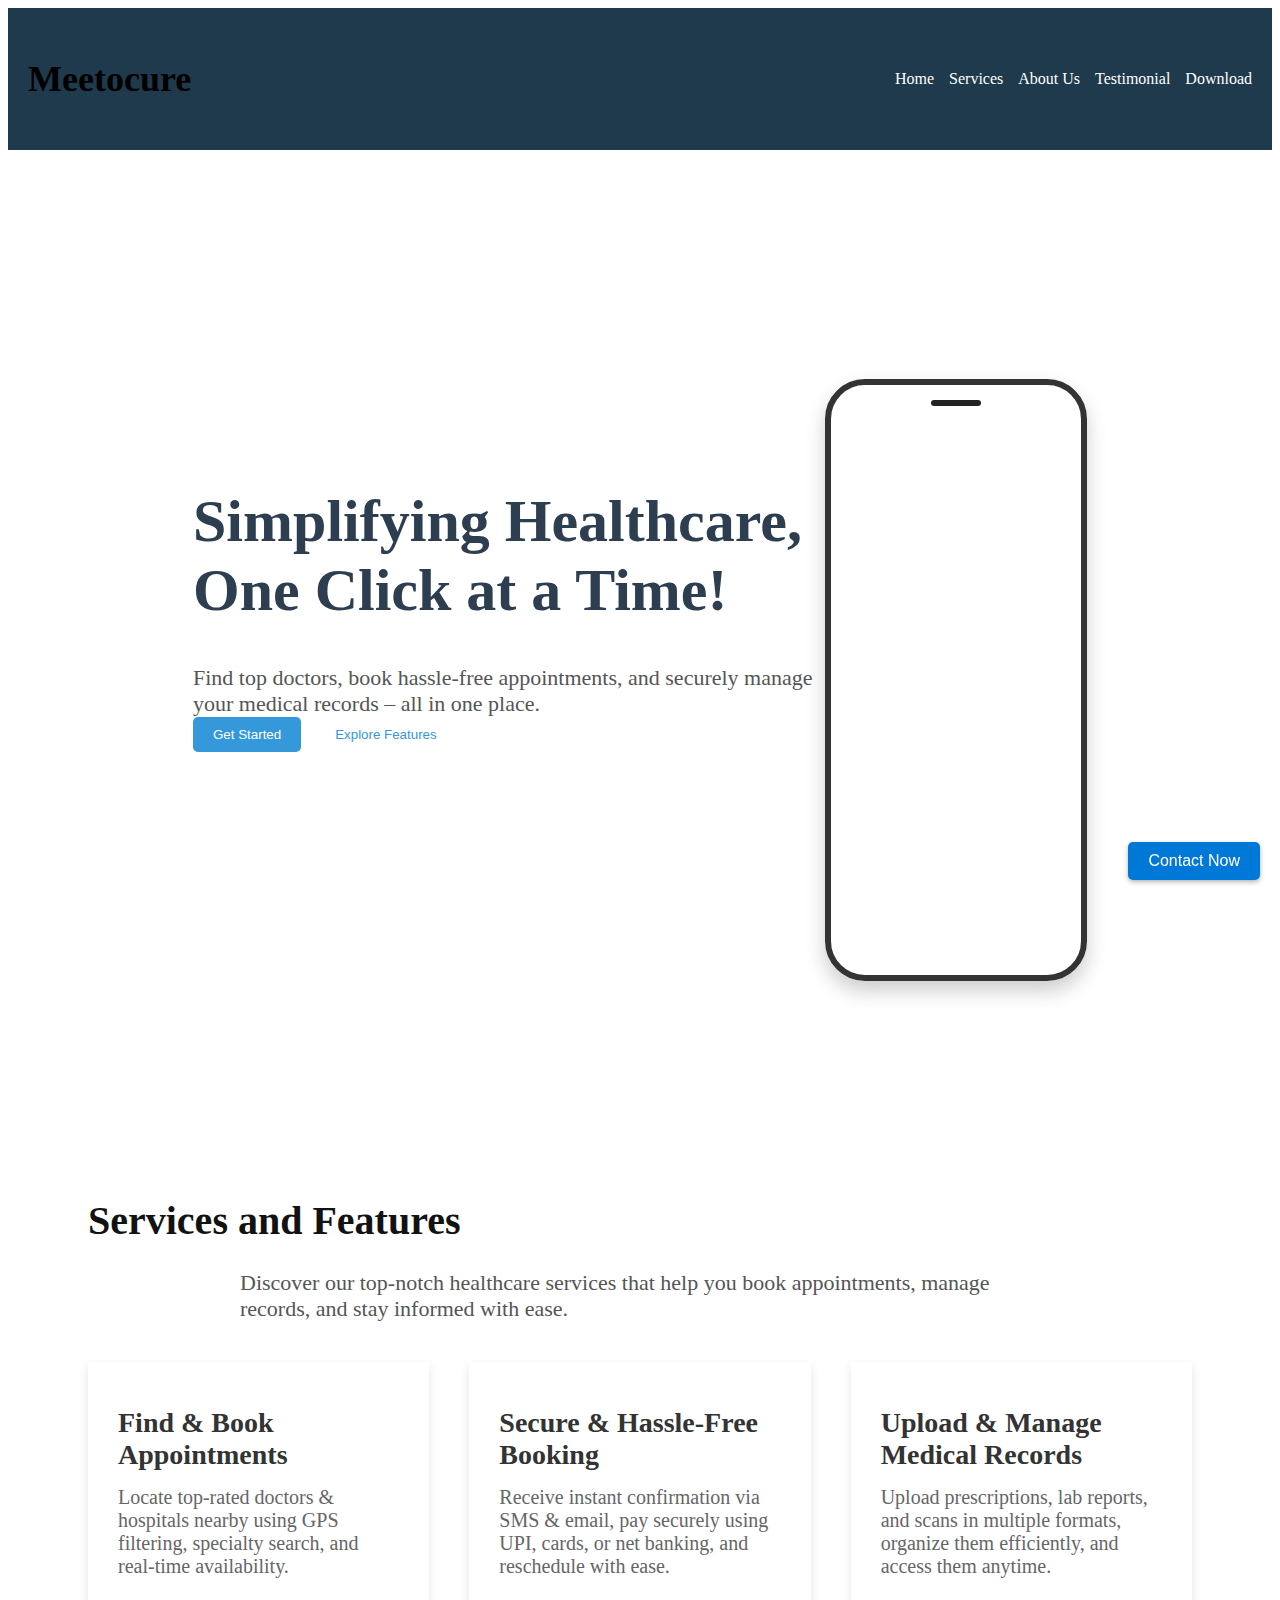
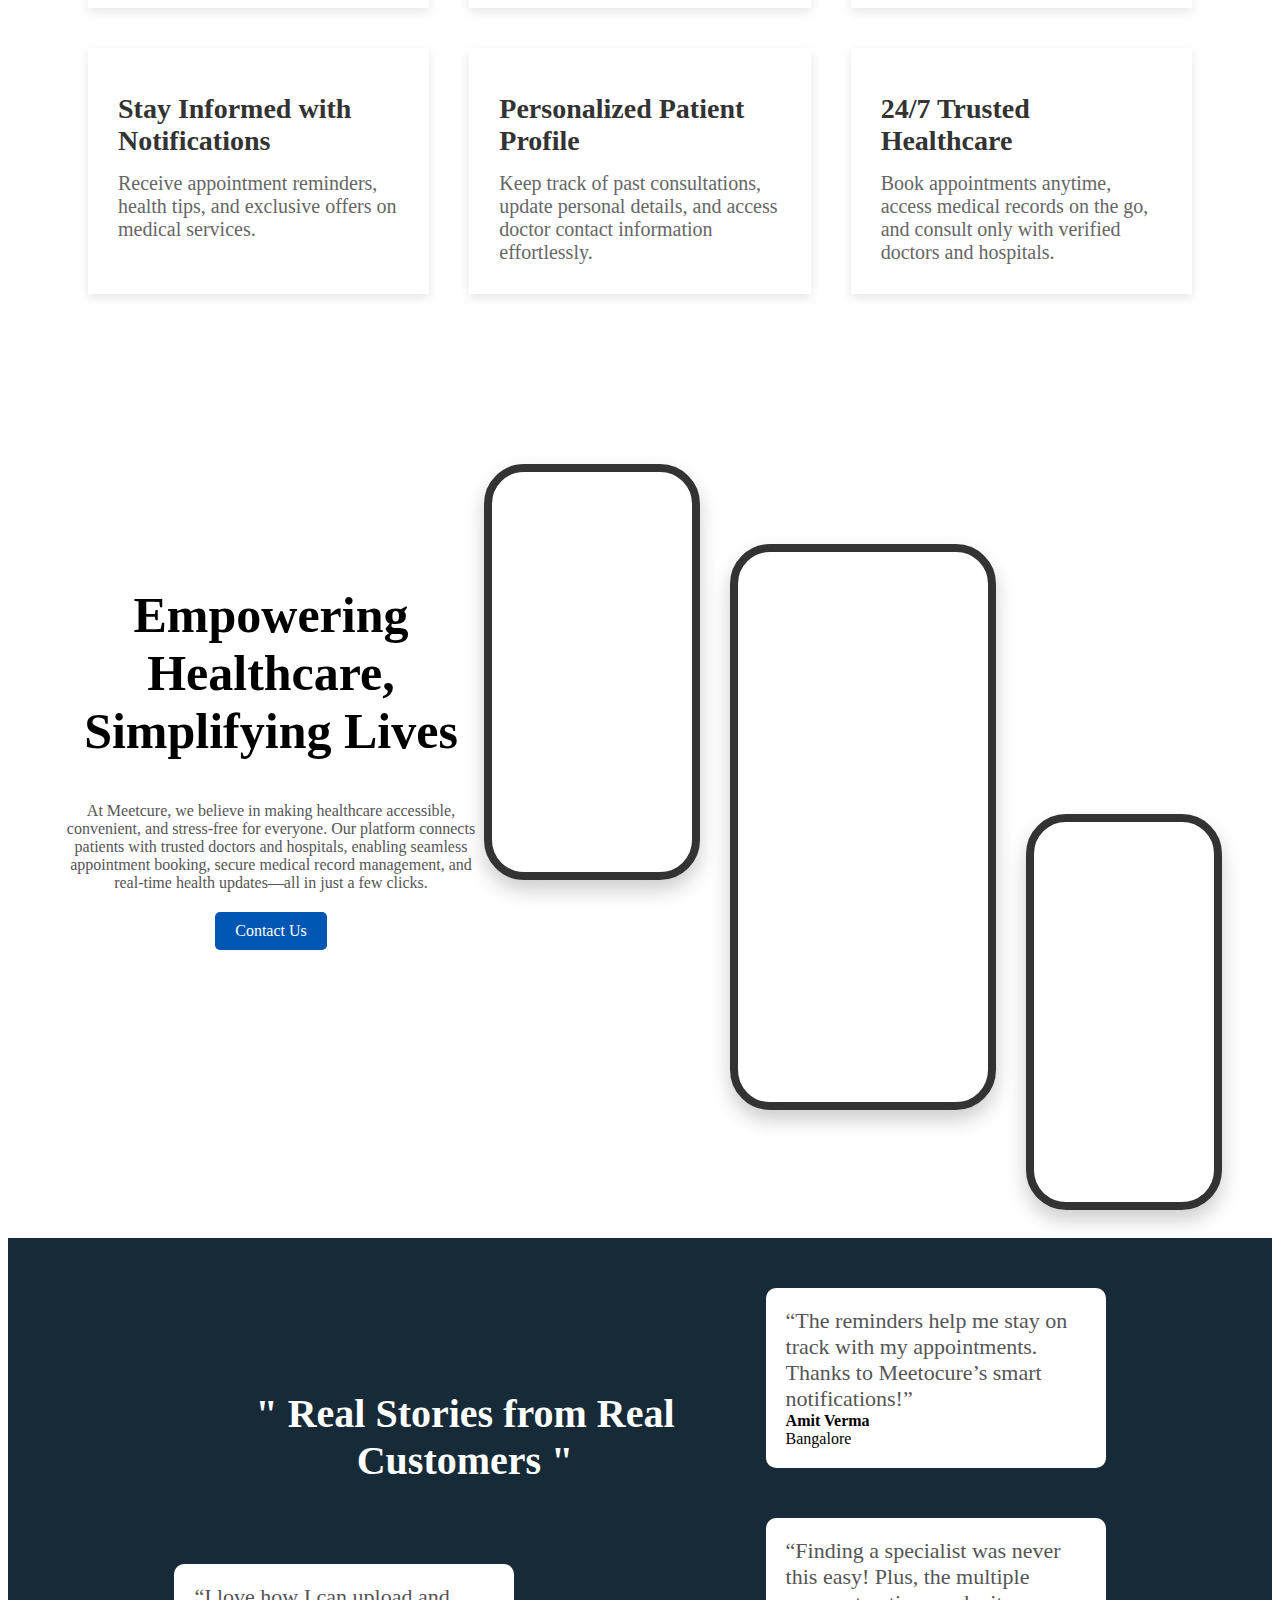
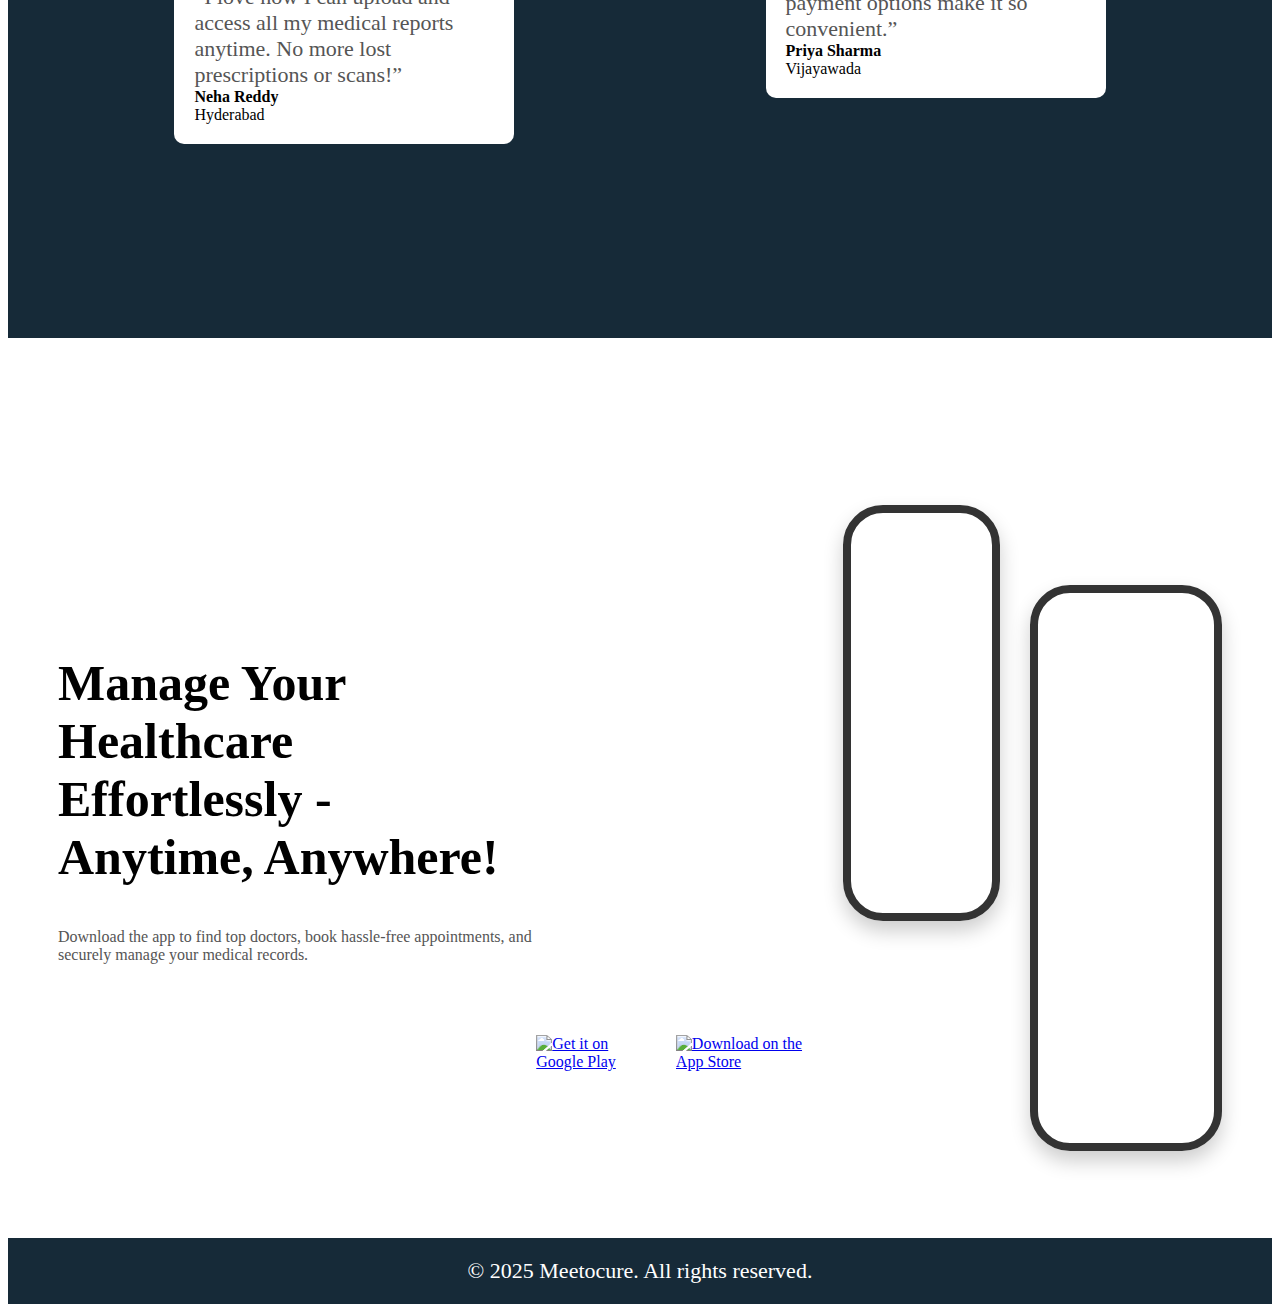
==== dot-info.html @ 3c2268e2 "Add files via upload" ====
<!DOCTYPE html>
<html lang="en">
<head>
    <meta charset="UTF-8">
    <meta name="viewport" content="width=device-width, initial-scale=1.0">
    <title>Meetocure - Simplifying Healthcare</title>
    <link rel="icon" href="https://i.ibb.co/0yF6sm8X/Screenshot-2025-02-28-180130.png" type="image/png">
    <link rel="stylesheet" href="dot.css">
    <script src="https://kit.fontawesome.com/a076d05399.js"></script>
    <script src="dot.js" defer></script>
    <script src="dot-info.js" defer></script>
   
</head>
<body>
 
<header role="banner">

        <div class="logo"> <h2>Meetocure</h2></div>
        <nav>
            <ul>
                <li><a href="#home">Home</a></li>
                <li><a href="#services">Services</a></li>
                <li><a href="#about us">About Us</a></li>
                <li><a href="#testimonials">Testimonial</a></li>
                <li><a href="#download">Download</a></li>
            </ul>
        </nav>
    </header>
    
    <main>
<section id="home" class="hero" role="region" aria-label="Home Section">

            <div class="left-content">
                <h1>Simplifying Healthcare,<br> One Click at a Time!</h1>
                <p>Find top doctors, book hassle-free appointments, and securely manage your medical records – all in one place.</p>
                <div class="buttons">
                    <button class="get-started">Get Started</button>
                    <button class="explore"><i class="fas fa-play-circle"></i> Explore Features</button>
                </div>
            </div>
            <div class="mobile-mockup"></div>
        </section>
 
        
<section id="services" class="features-section" role="region" aria-label="Services Section">

            <div class="container1">
                <h1>Services and Features</h1>
                <p>Discover our top-notch healthcare services that help you book appointments, manage records, and stay informed with ease.</p>
                
                <div class="grid">
                    <div class="feature">
                        <div class="icon"><i class="fas fa-calendar-check"></i></div>
                        <h3>Find & Book Appointments</h3>
                        <p>Locate top-rated doctors & hospitals nearby using GPS filtering, specialty search, and real-time availability.</p>
                    </div>
                    <div class="feature">
                        <div class="icon"><i class="fas fa-credit-card"></i></div>
                        <h3>Secure & Hassle-Free Booking</h3>
                        <p>Receive instant confirmation via SMS & email, pay securely using UPI, cards, or net banking, and reschedule with ease.</p>
                    </div>
                    <div class="feature">
                        <div class="icon"><i class="fas fa-file-medical"></i></div>
                        <h3>Upload & Manage Medical Records</h3>
                        <p>Upload prescriptions, lab reports, and scans in multiple formats, organize them efficiently, and access them anytime.</p>
                    </div>
                    <div class="feature">
                        <div class="icon"><i class="fas fa-bell"></i></div>
                        <h3>Stay Informed with Notifications</h3>
                        <p>Receive appointment reminders, health tips, and exclusive offers on medical services.</p>
                    </div>
                    <div class="feature">
                        <div class="icon"><i class="fas fa-user-circle"></i></div>
                        <h3>Personalized Patient Profile</h3>
                        <p>Keep track of past consultations, update personal details, and access doctor contact information effortlessly.</p>
                    </div>
                    <div class="feature">
                        <div class="icon"><i class="fas fa-hospital"></i></div>
                        <h3>24/7 Trusted Healthcare</h3>
                        <p>Book appointments anytime, access medical records on the go, and consult only with verified doctors and hospitals.</p>
                    </div>
                </div>
        
            </div>
        </section>
    </main>
    <div class="container" id="about us">
        <div class="text-section">
            <h2>Empowering Healthcare, Simplifying Lives</h2>
            <p>At Meetcure, we believe in making healthcare accessible, convenient, and stress-free for everyone. Our platform connects patients with trusted doctors and hospitals, enabling seamless appointment booking, secure medical record management, and real-time health updates—all in just a few clicks.</p>
            <a href="#" class="btn">Contact Us</a>
        </div>
        <div class="iphone-container">
            <div class="iphone-mockup iphone-1"></div>
            <div class="iphone-mockup iphone-2"></div>
            <div class="iphone-mockup iphone-3"></div>
        </div>
    </div>
    <br>
    
<br><br><br><br><br>
        <nav>
            <ul>
                <li><a href="#">Home</a></li>
                <li><a href="#">Services</a></li>
                <li><a href="#">About Us</a></li>
                <li><a href="#testimonials">Testimonial</a></li>
                <li><a href="#healthcare">Download Now</a></li>
                <li><a href="#">License</a></li>
            </ul>
        </nav>
        </div>

    
<section id="testimonials" class="testimonials" role="region" aria-label="Testimonials Section">

        <div class="testimonial-container">
            <div class="column">
                <br>
                <h2 id="we"><strong>" Real Stories from Real Customers "</strong></h2>
                <div class="testimonial">
                    <p>&ldquo;I love how I can upload and access all my medical reports anytime. No more lost prescriptions or scans!&rdquo;</p>
                    <strong>Neha Reddy</strong><br>
                    <span>Hyderabad</span>
                </div>
            </div>
            <div class="column">
                <div class="testimonial">
                    <p>&ldquo;The reminders help me stay on track with my appointments. Thanks to Meetocure’s smart notifications!&rdquo;</p>
                    <strong>Amit Verma</strong><br>
                    <span>Bangalore</span>
                </div>
                <div class="testimonial">
                    <p>&ldquo;Finding a specialist was never this easy! Plus, the multiple payment options make it so convenient.&rdquo;</p>
                    <strong>Priya Sharma</strong><br>
                    <span>Vijayawada</span>
                </div>
            </div>
        </div>
    </section>
    
<section id="download" class="healthcare-container" role="region" aria-label="Download Section">

        <div class="text-section">
            <h2>Manage Your Healthcare Effortlessly - Anytime, Anywhere!</h2>
            <p>Download the app to find top doctors, book hassle-free appointments, and securely manage your medical records.</p>
        </div>
      
        <div class="iphone-container">
            <a href="https://play.google.com/store" target="_blank">
                <img src="https://upload.wikimedia.org/wikipedia/commons/7/78/Google_Play_Store_badge_EN.svg" alt="Get it on Google Play">
            </a>
            <a href="https://www.apple.com/app-store/" target="_blank">
                <img src="https://developer.apple.com/assets/elements/badges/download-on-the-app-store.svg" alt="Download on the App Store">
            </a>
            <div class="iphone-mockup iphone-1"></div>
            <div class="iphone-mockup iphone-2"></div>

            <!-- Floating Button -->
<button id="contactNowBtn">Contact Now</button>

<!-- Contact Form (Initially Hidden) -->
<div id="contactForm">
  <form>
    <h3>Contact Us</h3>
    <label for="name">Name:</label>
    <input type="text" id="name" name="name" required>
    <label for="email">Email:</label>
    <input type="email" id="email" name="email" required>
    <label for="message">Message:</label>
    <textarea id="message" name="message" required></textarea>
    <button type="submit">Submit</button>
  </form>
</div>

           
        </div>
    </section>
    
<footer role="contentinfo">

        <p  class="copyright">&copy; 2025 Meetocure. All rights reserved.</p>
    </footer>
    
</body>
</html>
---- dot.css ----
body {

body {
    font-family: Arial, sans-serif;
    background-color: #1e3a4c;
    color: white;
    margin: 0;
    padding: 0;
    scroll-behavior: smooth;
}



header {
    display: flex;
    justify-content: space-between;
    align-items: center;
    padding: 20px;
    background-color: #1e3a4c;
}

.logo {
    font-size: 24px;
    font-weight: bold;
}

nav ul li a {
    color: white;
    text-decoration: none;
}

.container {
    padding: 50px;
    text-align: center;
}

        .hero {
    background-image: url('https://i.ibb.co/4ZzKtX6v/Screenshot-2025-02-28-175144.png'); /* Replace with your image path */
    background-size: cover;
    background-position: center;
    background-repeat: no-repeat;
    width: 100%;
    min-height: 100vh; /* Adjust based on content */
    display: flex;
    align-items: center;
    justify-content: center;
    color: white; /* Ensure text is visible */
}

        .left-content {
            max-width: 50%;
            text-align: left;
        }
        .left-content h1 {
            font-size: 60px;
            color: #2c3e50;
        }
        .buttons button {
            padding: 10px 20px;
            border: none;
            border-radius: 5px;
            cursor: pointer;
            margin-right: 10px;
        }
        .get-started { background: #3498db; color: white; }
        .explore { background: transparent; border: 2px solid #3498db; color: #3498db; }
        .mobile-mockup {
    width: 250px;
    height: 590px;
    background: url("https://i.ibb.co/ksjxPsb9/Screenshot-2025-03-01-115808.png") no-repeat center center/cover;
    border-radius: 40px;
    box-shadow: 0 10px 20px rgba(0, 0, 0, 0.2);
    border: 6px solid #333;
    position:relative;
    top: 80px;

}

.mobile-mockup::before {
    content: "";
    position: absolute;
    width: 50px;
    height: 6px;
    background: #222;
    border-radius: 10px;
    top: 15px;
    left: 50%;
    transform: translateX(-50%);
}

.mobile-mockup::after {
    content: "";
    position: absolute;
    width: 0px;
    height: 6px;
    background: #222;
    border-radius: 50%;
    top: 15px;
    right: 20px;
}
.features-section {
    background: #fff;
    padding: 80px 40px;
}

        .grid {
            display: grid;
            grid-template-columns: repeat(auto-fit, minmax(300px, 1fr));
            gap: 40px;
            margin-top: 40px;
        }
        .feature {
            padding: 30px;
            font-size: 22px;
            background: white;
            box-shadow: 0px 4px 10px rgba(0, 0, 0, 0.1);
        }
        .feature:hover {
            transform: translateY(-5px);
            background-color: #e9f5ff;
        }
        .icon {
            font-size: 40px;
            margin-bottom: 15px;
            color: #007bff;
        }
        .feature h3 { font-size: 28px; color: #333; }
        .feature p { color: #666; font-size: 20px; }
        @media (max-width: 768px) {
            .hero { flex-direction: column; text-align: center; }
            .left-content { max-width: 100%; }
        }
        .container {
            display: flex;
            align-items: center;
            justify-content: space-around;
            padding: 50px;
            background-color: #fff;
            background-size: cover;
        }
        .text-section {
            max-width: 500px;
        }
        .text-section h2 {
            font-size: 32px;
            font-weight: bold;
        }
        .text-section p {
            font-size: 16px;
            color: #555;
        }
        .btn {
            display: inline-block;
            margin-top: 20px;
            padding: 10px 20px;
            background-color: #0056b3;
            color: white;
            text-decoration: none;
            border-radius: 5px;
        }

       
        .iphone-container {
            display: flex;
            align-items: flex-end;
            gap: 30px;
            position: relative;
        }
        .iphone-mockup {
            border-radius: 40px;
            box-shadow: 0 10px 20px rgba(0, 0, 0, 0.2);
            border: 8px solid #333;
            background-size: cover;
            background-position: center;

        }
        .iphone-1 {
            width: 180px;
            height: 380px;
            background-image: url("https://i.ibb.co/BFdRz2W/Screenshot-2025-02-28-220729.png");
            transform: translateY(-100px);
        }
        .iphone-2 {
            width: 220px;
            height: 450px;
            background-image: url("https://i.ibb.co/ksjxPsb9/Screenshot-2025-03-01-115808.png");
            transform: translateY(90px);
        }
        .iphone-3 {
            width: 180px;
            height: 380px;
            background-image: url("https://i.ibb.co/hxHqL2cw/Screenshot-2025-03-01-120309.png");
            transform: translateY(180px);
        }
        .container1 {
            max-width: 1200px;
            margin: auto;
            padding: 40px;
        }
        h1 {
            font-size: 40px;
            color: #121212;
        }
        p {
            max-width: 800px;
            margin: auto;
            font-size: 22px;
            color: #555;
        }
        .grid {
            display: grid;
            grid-template-columns: repeat(auto-fit, minmax(300px, 1fr));
            gap: 40px;
            margin-top: 40px;
        }
        .feature {
            padding: 30px;
            font-size: 22px;
            background: white;
           
        }
        .feature:hover {
            transform: translateY(-5px);
            background-color: #e9f5ff;
        }
        .icon {
            font-size: 40px;
            margin-bottom: 15px;
            color: #007bff;
        }
        .feature h3 {
            font-size: 28px;
            margin: 15px 0;
            color: #333;
        }
        .feature p {
            color: #666;
            font-size: 20px;
        }
        .cta-button {
            display: inline-block;
            margin-top: 30px;
            padding: 15px 30px;
            background-color: #007bff;
            color: white;
            font-size: 22px;
            border-radius: 8px;
            text-decoration: none;
            transition: 0.3s;
        }
        .cta-button:hover {
            background-color: #0056b3;
        }
        @media (max-width: 600px) {
            .grid {
                grid-template-columns: 1fr;
            }
        }
        .iphone-mockup iphone-1{
            background-image: "https://i.ibb.co/wFj3BQYn/11.png";
        }
        body {
    font-family: Arial, sans-serif;
    background-color: #1e3a4c;
    color: white;
    margin: 0;
    padding: 0;
    scroll-behavior: smooth;
}

header {
    display: flex;
    justify-content: space-between;
    align-items: center;
    padding: 20px;
    background-color: #1e3a4c;
}

.logo {
    font-size: 24px;
    font-weight: bold;
}

nav ul {
    list-style: none;
    display: flex;
    gap: 15px;
}

nav ul li a {
    color: white;
    text-decoration: none;
}

.container {
    padding: 50px;
    text-align: center;
}

.testimonials {
    text-align: center;
    padding: 50px;
    display: flex;
    justify-content: center;
}

.testimonial-container {
    display: flex;
    gap: 10px;
    width: 80%;
    height: 600px;
}

.column {
    display: flex;
    flex-direction: column;
    gap: 50px;
}

.testimonial {
    background: white;
    color: black;
    padding: 20px;
    border-radius: 10px;
    width: 300px;
    text-align: left;
}

#we {
    font-size: 40px;
    font-weight: bold;
    color: white;
    text-align: center;
    margin-bottom: 30px;
}

footer {
    text-align: center;
    padding: 20px;
    background-color: #162a38;
}


.healthcare-container {
    display: flex;
    align-items: center;
    justify-content: space-around;
    padding: 50px;
    background-color: #fff;
    color: black;
    height: 800px;
}

.text-section {
    max-width: 500px;
}

.text-section h2 {
    font-size: 50px;
    font-weight: bold;
}

.text-section p {
    font-size: 16px;
    color: #555;
}

.btn {
    display: inline-block;
    margin-top: 20px;
    padding: 10px 20px;
    background-color: #0056b3;
    color: white;
    text-decoration: none;
    border-radius: 5px;
}

.iphone-container {
    display: flex;
    align-items: flex-end;
    gap: 30px;
    position: relative;
}

.iphone-mockup {
    border-radius: 40px;
    box-shadow: 0 10px 20px rgba(0, 0, 0, 0.2);
    border: 8px solid #333;
    background-size: cover;
    background-position: center;
}

.iphone-1 {
    width: 200px;
    height: 400px;
    background-image: url("https://i.ibb.co/RGVJj8nP/Screenshot-2025-03-01-100231.png");
    transform: translateY(-150px);
}

.iphone-2 {
    width: 250px;
    height: 550px;
    background-image: url("https://i.ibb.co/BFdRz2W/Screenshot-2025-02-28-220729.png");
    transform: translateY(80px);
}

.app-buttons {
    display: flex;
    gap: 15px;
    margin-top: 20px;
}

.app-buttons img {
    width: 150px;
    height: auto;
}

/* Additional CSS for the merged page */
.merged-section {
    display: flex;
    flex-direction: column;
    gap: 50px;
    padding: 50px 20px;
    background-color: #f9f9f9;
    color: black;
}

.merged-section .section-header {
    text-align: center;
    font-size: 36px;
    font-weight: bold;
    margin-bottom: 30px;
}

.merged-section .section-content {
    display: flex;
    justify-content: space-between;
    gap: 30px;
}

.merged-section .section-content .content-box {
    background-color: white;
    padding: 20px;
    border-radius: 10px;
    width: 45%;
    box-shadow: 0 10px 20px rgba(0, 0, 0, 0.1);
}

.merged-section .section-content .content-box img {
    max-width: 100%;
    border-radius: 10px;
    box-shadow: 0 10px 20px rgba(0, 0, 0, 0.1);
}

.merged-section .btn-link {
    display: inline-block;
    margin-top: 20px;
    padding: 10px 20px;
    background-color: #0056b3;
    color: white;
    text-decoration: none;
    border-radius: 5px;
    text-align: center;
}

.merged-footer {
    text-align: center;
    padding: 20px;
    background-color: #162a38;
    color: white;
    font-size: 14px;
}
.testimonials
{
    background-color: #162a38;
    
   
}
.copyright 
{
    color: white;
}
/* Floating Button Styling */
#contactNowBtn {
    position: fixed;
    bottom: 20px;
    right: 20px;
    background-color: #0078d7;
    color: white;
    border: none;
    padding: 10px 20px;
    border-radius: 5px;
    box-shadow: 0 2px 5px rgba(0, 0, 0, 0.3);
    cursor: pointer;
    font-size: 16px;
    z-index: 1000;
  }
  
  #contactNowBtn:hover {
    background-color: #005a9e;
  }
  
  /* Contact Form Styling */
  #contactForm {
    display: none;
    position: fixed;
    bottom: 80px;
    right: 20px;
    background-color: white;
    border: 1px solid #ccc;
    border-radius: 5px;
    padding: 20px;
    box-shadow: 0 2px 10px rgba(0, 0, 0, 0.3);
    z-index: 1000;
  }
  
  #contactForm h3 {
    margin-top: 0;
  }
  
  #contactForm input, #contactForm textarea, #contactForm button {
    display: block;
    width: 100%;
    margin-bottom: 10px;
    padding: 10px;
    font-size: 14px;
  }
  
  #contactForm button {
    background-color: #0078d7;
    color: white;
    border: none;
    border-radius: 5px;
    cursor: pointer;
  }
  
  #contactForm button:hover {
    background-color: #005a9e;
  }
}
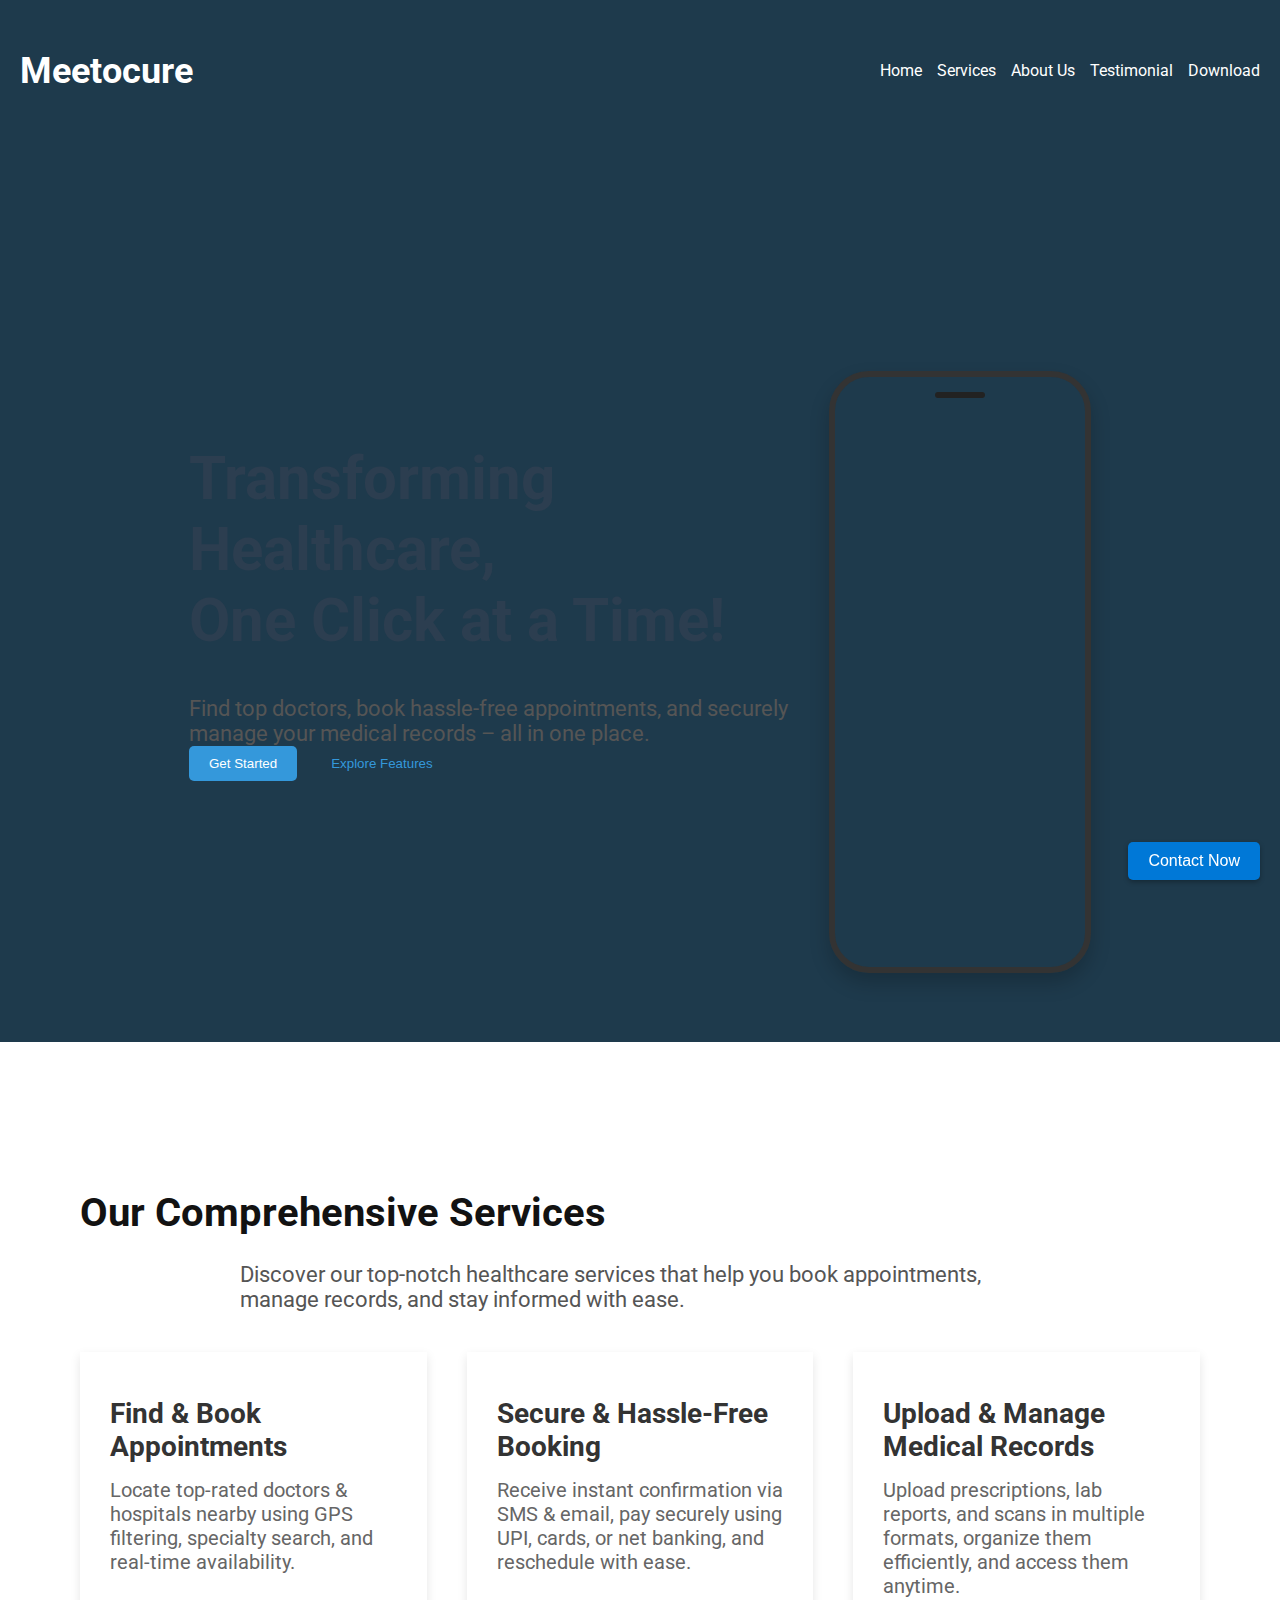
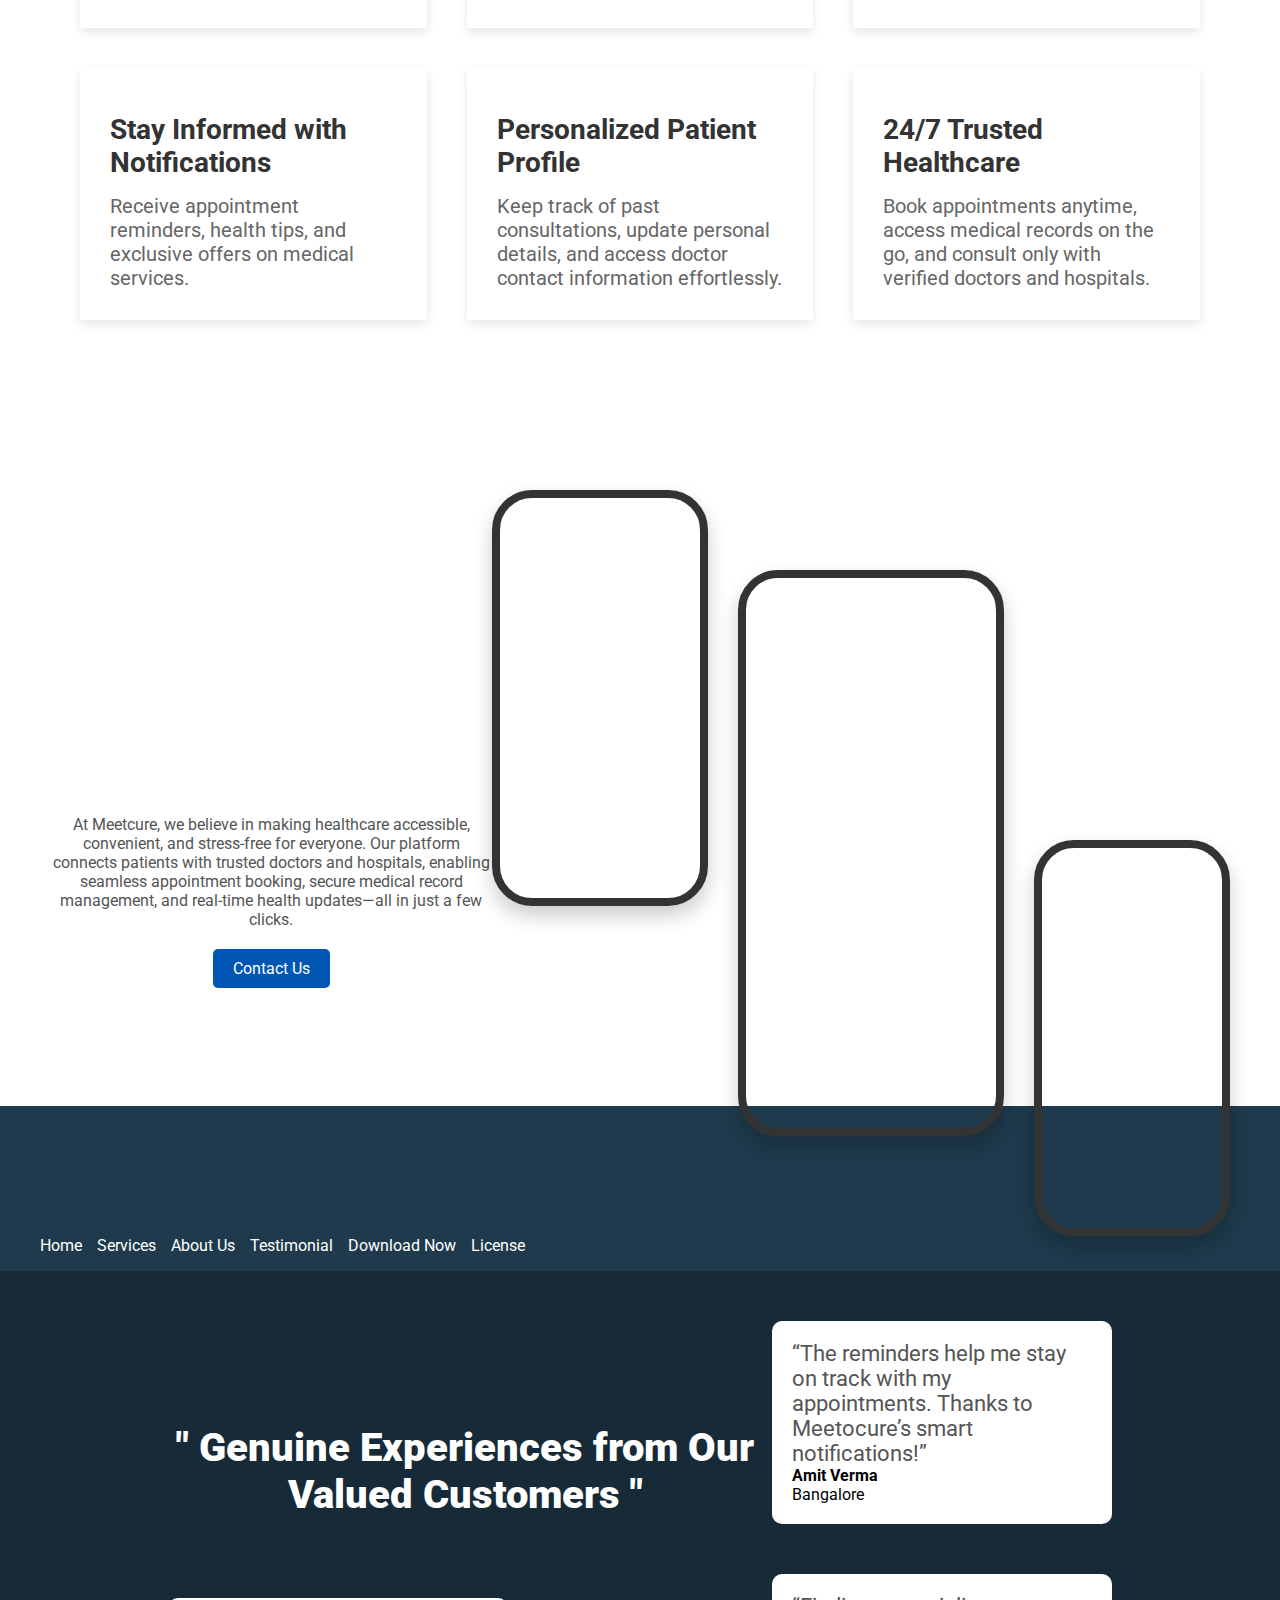
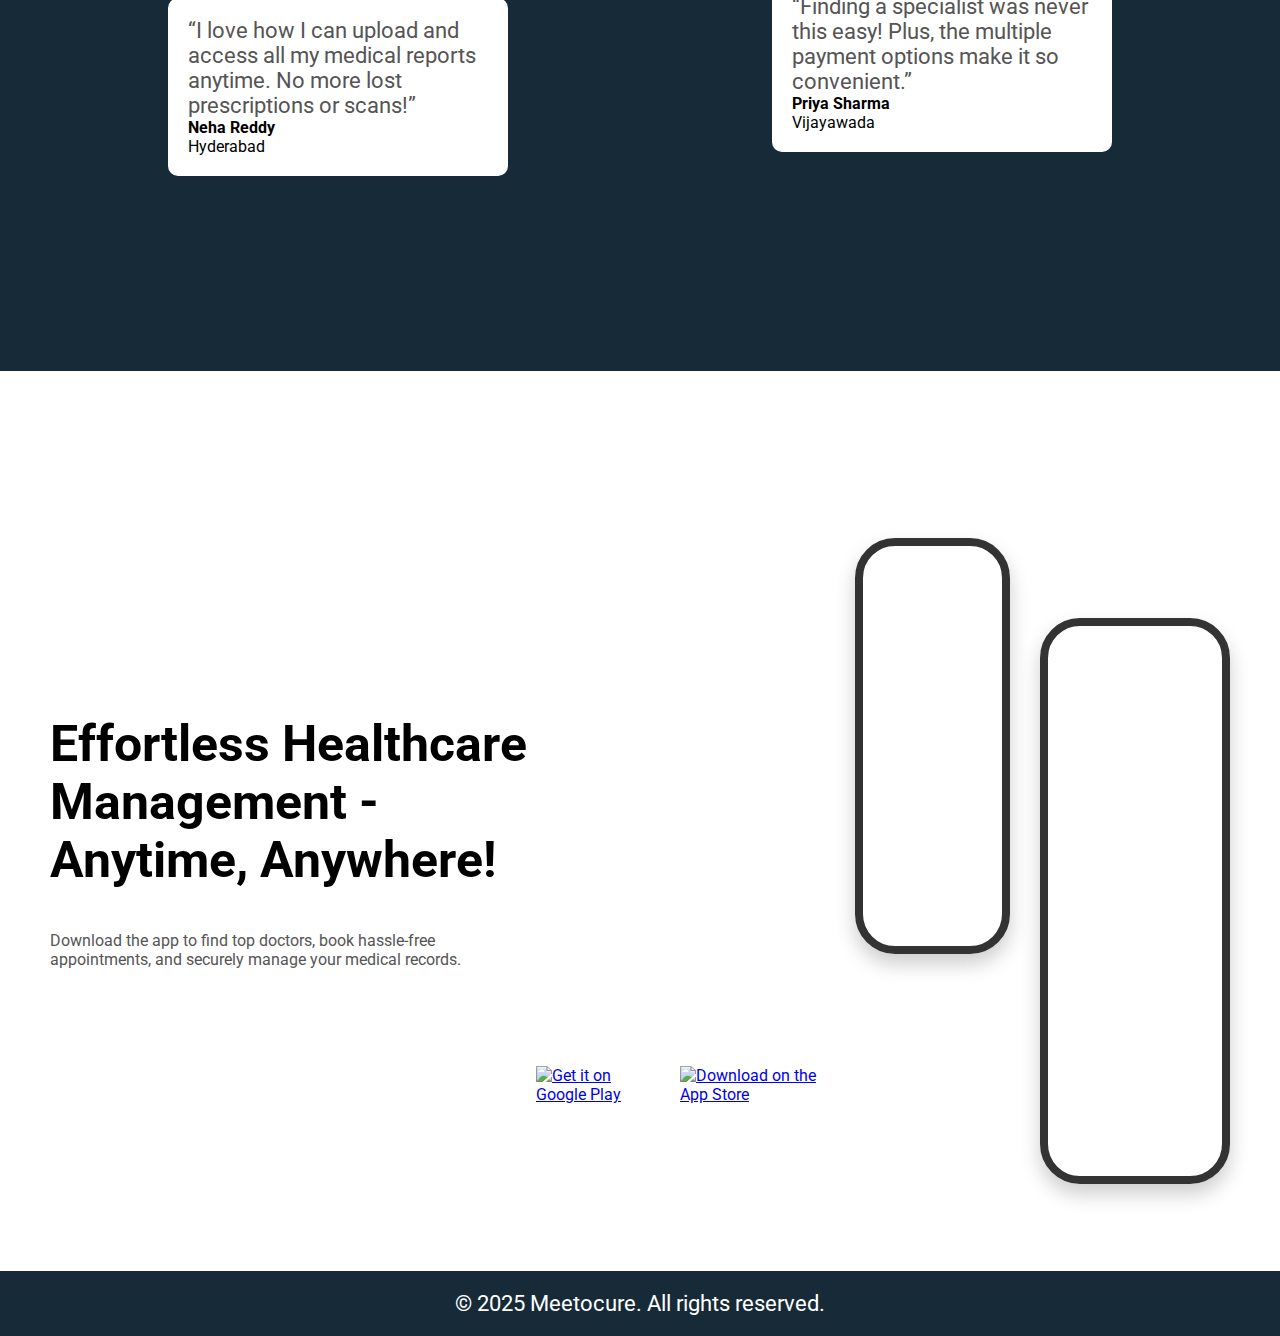
==== commit 6cf326a2: "Updated website with responsive design and font changes" ====
--- a/dot-info.html
+++ b/dot-info.html
@@ -1,186 +1,195 @@
-<!DOCTYPE html>
-<html lang="en">
-<head>
-    <meta charset="UTF-8">
-    <meta name="viewport" content="width=device-width, initial-scale=1.0">
-    <title>Meetocure - Simplifying Healthcare</title>
-    <link rel="icon" href="https://i.ibb.co/0yF6sm8X/Screenshot-2025-02-28-180130.png" type="image/png">
-    <link rel="stylesheet" href="dot.css">
-    <script src="https://kit.fontawesome.com/a076d05399.js"></script>
-    <script src="dot.js" defer></script>
-    <script src="dot-info.js" defer></script>
-   
-</head>
-<body>
- 
-<header role="banner">
-
-        <div class="logo"> <h2>Meetocure</h2></div>
-        <nav>
-            <ul>
-                <li><a href="#home">Home</a></li>
-                <li><a href="#services">Services</a></li>
-                <li><a href="#about us">About Us</a></li>
-                <li><a href="#testimonials">Testimonial</a></li>
-                <li><a href="#download">Download</a></li>
-            </ul>
-        </nav>
-    </header>
-    
-    <main>
-<section id="home" class="hero" role="region" aria-label="Home Section">
-
-            <div class="left-content">
-                <h1>Simplifying Healthcare,<br> One Click at a Time!</h1>
-                <p>Find top doctors, book hassle-free appointments, and securely manage your medical records – all in one place.</p>
-                <div class="buttons">
-                    <button class="get-started">Get Started</button>
-                    <button class="explore"><i class="fas fa-play-circle"></i> Explore Features</button>
-                </div>
-            </div>
-            <div class="mobile-mockup"></div>
-        </section>
- 
-        
-<section id="services" class="features-section" role="region" aria-label="Services Section">
-
-            <div class="container1">
-                <h1>Services and Features</h1>
-                <p>Discover our top-notch healthcare services that help you book appointments, manage records, and stay informed with ease.</p>
-                
-                <div class="grid">
-                    <div class="feature">
-                        <div class="icon"><i class="fas fa-calendar-check"></i></div>
-                        <h3>Find & Book Appointments</h3>
-                        <p>Locate top-rated doctors & hospitals nearby using GPS filtering, specialty search, and real-time availability.</p>
-                    </div>
-                    <div class="feature">
-                        <div class="icon"><i class="fas fa-credit-card"></i></div>
-                        <h3>Secure & Hassle-Free Booking</h3>
-                        <p>Receive instant confirmation via SMS & email, pay securely using UPI, cards, or net banking, and reschedule with ease.</p>
-                    </div>
-                    <div class="feature">
-                        <div class="icon"><i class="fas fa-file-medical"></i></div>
-                        <h3>Upload & Manage Medical Records</h3>
-                        <p>Upload prescriptions, lab reports, and scans in multiple formats, organize them efficiently, and access them anytime.</p>
-                    </div>
-                    <div class="feature">
-                        <div class="icon"><i class="fas fa-bell"></i></div>
-                        <h3>Stay Informed with Notifications</h3>
-                        <p>Receive appointment reminders, health tips, and exclusive offers on medical services.</p>
-                    </div>
-                    <div class="feature">
-                        <div class="icon"><i class="fas fa-user-circle"></i></div>
-                        <h3>Personalized Patient Profile</h3>
-                        <p>Keep track of past consultations, update personal details, and access doctor contact information effortlessly.</p>
-                    </div>
-                    <div class="feature">
-                        <div class="icon"><i class="fas fa-hospital"></i></div>
-                        <h3>24/7 Trusted Healthcare</h3>
-                        <p>Book appointments anytime, access medical records on the go, and consult only with verified doctors and hospitals.</p>
-                    </div>
-                </div>
-        
-            </div>
-        </section>
-    </main>
-    <div class="container" id="about us">
-        <div class="text-section">
-            <h2>Empowering Healthcare, Simplifying Lives</h2>
-            <p>At Meetcure, we believe in making healthcare accessible, convenient, and stress-free for everyone. Our platform connects patients with trusted doctors and hospitals, enabling seamless appointment booking, secure medical record management, and real-time health updates—all in just a few clicks.</p>
-            <a href="#" class="btn">Contact Us</a>
-        </div>
-        <div class="iphone-container">
-            <div class="iphone-mockup iphone-1"></div>
-            <div class="iphone-mockup iphone-2"></div>
-            <div class="iphone-mockup iphone-3"></div>
-        </div>
-    </div>
-    <br>
-    
-<br><br><br><br><br>
-        <nav>
-            <ul>
-                <li><a href="#">Home</a></li>
-                <li><a href="#">Services</a></li>
-                <li><a href="#">About Us</a></li>
-                <li><a href="#testimonials">Testimonial</a></li>
-                <li><a href="#healthcare">Download Now</a></li>
-                <li><a href="#">License</a></li>
-            </ul>
-        </nav>
-        </div>
-
-    
-<section id="testimonials" class="testimonials" role="region" aria-label="Testimonials Section">
-
-        <div class="testimonial-container">
-            <div class="column">
-                <br>
-                <h2 id="we"><strong>" Real Stories from Real Customers "</strong></h2>
-                <div class="testimonial">
-                    <p>&ldquo;I love how I can upload and access all my medical reports anytime. No more lost prescriptions or scans!&rdquo;</p>
-                    <strong>Neha Reddy</strong><br>
-                    <span>Hyderabad</span>
-                </div>
-            </div>
-            <div class="column">
-                <div class="testimonial">
-                    <p>&ldquo;The reminders help me stay on track with my appointments. Thanks to Meetocure’s smart notifications!&rdquo;</p>
-                    <strong>Amit Verma</strong><br>
-                    <span>Bangalore</span>
-                </div>
-                <div class="testimonial">
-                    <p>&ldquo;Finding a specialist was never this easy! Plus, the multiple payment options make it so convenient.&rdquo;</p>
-                    <strong>Priya Sharma</strong><br>
-                    <span>Vijayawada</span>
-                </div>
-            </div>
-        </div>
-    </section>
-    
-<section id="download" class="healthcare-container" role="region" aria-label="Download Section">
-
-        <div class="text-section">
-            <h2>Manage Your Healthcare Effortlessly - Anytime, Anywhere!</h2>
-            <p>Download the app to find top doctors, book hassle-free appointments, and securely manage your medical records.</p>
-        </div>
-      
-        <div class="iphone-container">
-            <a href="https://play.google.com/store" target="_blank">
-                <img src="https://upload.wikimedia.org/wikipedia/commons/7/78/Google_Play_Store_badge_EN.svg" alt="Get it on Google Play">
-            </a>
-            <a href="https://www.apple.com/app-store/" target="_blank">
-                <img src="https://developer.apple.com/assets/elements/badges/download-on-the-app-store.svg" alt="Download on the App Store">
-            </a>
-            <div class="iphone-mockup iphone-1"></div>
-            <div class="iphone-mockup iphone-2"></div>
-
-            <!-- Floating Button -->
-<button id="contactNowBtn">Contact Now</button>
-
-<!-- Contact Form (Initially Hidden) -->
-<div id="contactForm">
-  <form>
-    <h3>Contact Us</h3>
-    <label for="name">Name:</label>
-    <input type="text" id="name" name="name" required>
-    <label for="email">Email:</label>
-    <input type="email" id="email" name="email" required>
-    <label for="message">Message:</label>
-    <textarea id="message" name="message" required></textarea>
-    <button type="submit">Submit</button>
-  </form>
-</div>
-
-           
-        </div>
-    </section>
-    
-<footer role="contentinfo">
-
-        <p  class="copyright">&copy; 2025 Meetocure. All rights reserved.</p>
-    </footer>
-    
-</body>
-</html>
+<!DOCTYPE html>
+<html lang="en">
+<head>
+    <meta charset="UTF-8">
+    <meta name="viewport" content="width=device-width, initial-scale=1.0">
+    <title>Meetocure - Simplifying Healthcare</title>
+    <link rel="icon" href="https://i.ibb.co/0yF6sm8X/Screenshot-2025-02-28-180130.png" type="image/png">
+    <link rel="stylesheet" href="dot.css">
+    <script src="https://kit.fontawesome.com/a076d05399.js"></script>
+    <script src="dot.js" defer></script>
+
+
+    <script src="dot-info.js" defer></script>
+   
+</head>
+<body>
+ 
+<header role="banner">
+
+        <div class="logo"> <h2>Meetocure</h2></div>
+        <nav>
+            <ul>
+                <li><a href="#home">Home</a></li>
+                <li><a href="#services">Services</a></li>
+                <li><a href="#about us">About Us</a></li>
+                <li><a href="#testimonials">Testimonial</a></li>
+                <li><a href="#download">Download</a></li>
+            </ul>
+        </nav>
+    </header>
+    
+    <main>
+<section id="home" class="hero" role="region" aria-label="Home Section">
+
+            <div class="left-content">
+<h1>Transforming Healthcare,<br> One Click at a Time!</h1>
+
+                <p>Find top doctors, book hassle-free appointments, and securely manage your medical records – all in one place.</p>
+                <div class="buttons">
+                    <button class="get-started">Get Started</button>
+                    <button class="explore"><i class="fas fa-play-circle"></i> Explore Features</button>
+                </div>
+            </div>
+    <div class="mobile-mockup"></div>
+
+
+        </section>
+ 
+        
+<section id="services" class="features-section" role="region" aria-label="Services Section">
+
+            <div class="container1">
+<h1>Our Comprehensive Services</h1>
+
+                <p>Discover our top-notch healthcare services that help you book appointments, manage records, and stay informed with ease.</p>
+                
+                <div class="grid">
+                    <div class="feature">
+                        <div class="icon"><i class="fas fa-calendar-check"></i></div>
+                        <h3>Find & Book Appointments</h3>
+                        <p>Locate top-rated doctors & hospitals nearby using GPS filtering, specialty search, and real-time availability.</p>
+                    </div>
+                    <div class="feature">
+                        <div class="icon"><i class="fas fa-credit-card"></i></div>
+                        <h3>Secure & Hassle-Free Booking</h3>
+                        <p>Receive instant confirmation via SMS & email, pay securely using UPI, cards, or net banking, and reschedule with ease.</p>
+                    </div>
+                    <div class="feature">
+                        <div class="icon"><i class="fas fa-file-medical"></i></div>
+                        <h3>Upload & Manage Medical Records</h3>
+                        <p>Upload prescriptions, lab reports, and scans in multiple formats, organize them efficiently, and access them anytime.</p>
+                    </div>
+                    <div class="feature">
+                        <div class="icon"><i class="fas fa-bell"></i></div>
+                        <h3>Stay Informed with Notifications</h3>
+                        <p>Receive appointment reminders, health tips, and exclusive offers on medical services.</p>
+                    </div>
+                    <div class="feature">
+                        <div class="icon"><i class="fas fa-user-circle"></i></div>
+                        <h3>Personalized Patient Profile</h3>
+                        <p>Keep track of past consultations, update personal details, and access doctor contact information effortlessly.</p>
+                    </div>
+                    <div class="feature">
+                        <div class="icon"><i class="fas fa-hospital"></i></div>
+                        <h3>24/7 Trusted Healthcare</h3>
+                        <p>Book appointments anytime, access medical records on the go, and consult only with verified doctors and hospitals.</p>
+                    </div>
+                </div>
+        
+            </div>
+        </section>
+    </main>
+    <div class="container" id="about us">
+        <div class="text-section">
+<h2>Revolutionizing Healthcare for Everyone</h2>
+
+            <p>At Meetcure, we believe in making healthcare accessible, convenient, and stress-free for everyone. Our platform connects patients with trusted doctors and hospitals, enabling seamless appointment booking, secure medical record management, and real-time health updates—all in just a few clicks.</p>
+            <a href="#" class="btn">Contact Us</a>
+        </div>
+        <div class="iphone-container">
+            <div class="iphone-mockup iphone-1"></div>
+            <div class="iphone-mockup iphone-2"></div>
+            <div class="iphone-mockup iphone-3"></div>
+        </div>
+    </div>
+    <br>
+    
+<br><br><br><br><br>
+        <nav>
+            <ul>
+                <li><a href="#">Home</a></li>
+                <li><a href="#">Services</a></li>
+                <li><a href="#">About Us</a></li>
+                <li><a href="#testimonials">Testimonial</a></li>
+                <li><a href="#healthcare">Download Now</a></li>
+                <li><a href="#">License</a></li>
+            </ul>
+        </nav>
+        </div>
+
+    
+<section id="testimonials" class="testimonials" role="region" aria-label="Testimonials Section">
+
+        <div class="testimonial-container">
+            <div class="column">
+                <br>
+<h2 id="we"><strong>" Genuine Experiences from Our Valued Customers "</strong></h2>
+
+                <div class="testimonial">
+                    <p>&ldquo;I love how I can upload and access all my medical reports anytime. No more lost prescriptions or scans!&rdquo;</p>
+                    <strong>Neha Reddy</strong><br>
+                    <span>Hyderabad</span>
+                </div>
+            </div>
+            <div class="column">
+                <div class="testimonial">
+                    <p>&ldquo;The reminders help me stay on track with my appointments. Thanks to Meetocure’s smart notifications!&rdquo;</p>
+                    <strong>Amit Verma</strong><br>
+                    <span>Bangalore</span>
+                </div>
+                <div class="testimonial">
+                    <p>&ldquo;Finding a specialist was never this easy! Plus, the multiple payment options make it so convenient.&rdquo;</p>
+                    <strong>Priya Sharma</strong><br>
+                    <span>Vijayawada</span>
+                </div>
+            </div>
+        </div>
+    </section>
+    
+<section id="download" class="healthcare-container" role="region" aria-label="Download Section">
+
+        <div class="text-section">
+<h2>Effortless Healthcare Management - Anytime, Anywhere!</h2>
+
+            <p>Download the app to find top doctors, book hassle-free appointments, and securely manage your medical records.</p>
+        </div>
+      
+        <div class="iphone-container">
+            <a href="https://play.google.com/store" target="_blank">
+                <img src="https://upload.wikimedia.org/wikipedia/commons/7/78/Google_Play_Store_badge_EN.svg" alt="Get it on Google Play">
+            </a>
+            <a href="https://www.apple.com/app-store/" target="_blank">
+                <img src="https://developer.apple.com/assets/elements/badges/download-on-the-app-store.svg" alt="Download on the App Store">
+            </a>
+            <div class="iphone-mockup iphone-1"></div>
+            <div class="iphone-mockup iphone-2"></div>
+
+            <!-- Floating Button -->
+<button id="contactNowBtn">Contact Now</button>
+
+<!-- Contact Form (Initially Hidden) -->
+<div id="contactForm">
+  <form>
+    <h3>Contact Us</h3>
+    <label for="name">Name:</label>
+    <input type="text" id="name" name="name" required>
+    <label for="email">Email:</label>
+    <input type="email" id="email" name="email" required>
+    <label for="message">Message:</label>
+    <textarea id="message" name="message" required></textarea>
+    <button type="submit">Submit</button>
+  </form>
+</div>
+
+           
+        </div>
+    </section>
+    
+<footer role="contentinfo">
+
+        <p  class="copyright">&copy; 2025 Meetocure. All rights reserved.</p>
+    </footer>
+    
+</body>
+</html>
--- a/dot.css
+++ b/dot.css
@@ -1,540 +1,582 @@
-body {
-
-body {
-    font-family: Arial, sans-serif;
-    background-color: #1e3a4c;
-    color: white;
-    margin: 0;
-    padding: 0;
-    scroll-behavior: smooth;
-}
-
-
-
-header {
-    display: flex;
-    justify-content: space-between;
-    align-items: center;
-    padding: 20px;
-    background-color: #1e3a4c;
-}
-
-.logo {
-    font-size: 24px;
-    font-weight: bold;
-}
-
-nav ul li a {
-    color: white;
-    text-decoration: none;
-}
-
-.container {
-    padding: 50px;
-    text-align: center;
-}
-
-        .hero {
-    background-image: url('https://i.ibb.co/4ZzKtX6v/Screenshot-2025-02-28-175144.png'); /* Replace with your image path */
-    background-size: cover;
-    background-position: center;
-    background-repeat: no-repeat;
-    width: 100%;
-    min-height: 100vh; /* Adjust based on content */
-    display: flex;
-    align-items: center;
-    justify-content: center;
-    color: white; /* Ensure text is visible */
-}
-
-        .left-content {
-            max-width: 50%;
-            text-align: left;
-        }
-        .left-content h1 {
-            font-size: 60px;
-            color: #2c3e50;
-        }
-        .buttons button {
-            padding: 10px 20px;
-            border: none;
-            border-radius: 5px;
-            cursor: pointer;
-            margin-right: 10px;
-        }
-        .get-started { background: #3498db; color: white; }
-        .explore { background: transparent; border: 2px solid #3498db; color: #3498db; }
-        .mobile-mockup {
-    width: 250px;
-    height: 590px;
-    background: url("https://i.ibb.co/ksjxPsb9/Screenshot-2025-03-01-115808.png") no-repeat center center/cover;
-    border-radius: 40px;
-    box-shadow: 0 10px 20px rgba(0, 0, 0, 0.2);
-    border: 6px solid #333;
-    position:relative;
-    top: 80px;
-
-}
-
-.mobile-mockup::before {
-    content: "";
-    position: absolute;
-    width: 50px;
-    height: 6px;
-    background: #222;
-    border-radius: 10px;
-    top: 15px;
-    left: 50%;
-    transform: translateX(-50%);
-}
-
-.mobile-mockup::after {
-    content: "";
-    position: absolute;
-    width: 0px;
-    height: 6px;
-    background: #222;
-    border-radius: 50%;
-    top: 15px;
-    right: 20px;
-}
-.features-section {
-    background: #fff;
-    padding: 80px 40px;
-}
-
-        .grid {
-            display: grid;
-            grid-template-columns: repeat(auto-fit, minmax(300px, 1fr));
-            gap: 40px;
-            margin-top: 40px;
-        }
-        .feature {
-            padding: 30px;
-            font-size: 22px;
-            background: white;
-            box-shadow: 0px 4px 10px rgba(0, 0, 0, 0.1);
-        }
-        .feature:hover {
-            transform: translateY(-5px);
-            background-color: #e9f5ff;
-        }
-        .icon {
-            font-size: 40px;
-            margin-bottom: 15px;
-            color: #007bff;
-        }
-        .feature h3 { font-size: 28px; color: #333; }
-        .feature p { color: #666; font-size: 20px; }
-        @media (max-width: 768px) {
-            .hero { flex-direction: column; text-align: center; }
-            .left-content { max-width: 100%; }
-        }
-        .container {
-            display: flex;
-            align-items: center;
-            justify-content: space-around;
-            padding: 50px;
-            background-color: #fff;
-            background-size: cover;
-        }
-        .text-section {
-            max-width: 500px;
-        }
-        .text-section h2 {
-            font-size: 32px;
-            font-weight: bold;
-        }
-        .text-section p {
-            font-size: 16px;
-            color: #555;
-        }
-        .btn {
-            display: inline-block;
-            margin-top: 20px;
-            padding: 10px 20px;
-            background-color: #0056b3;
-            color: white;
-            text-decoration: none;
-            border-radius: 5px;
-        }
-
-       
-        .iphone-container {
-            display: flex;
-            align-items: flex-end;
-            gap: 30px;
-            position: relative;
-        }
-        .iphone-mockup {
-            border-radius: 40px;
-            box-shadow: 0 10px 20px rgba(0, 0, 0, 0.2);
-            border: 8px solid #333;
-            background-size: cover;
-            background-position: center;
-
-        }
-        .iphone-1 {
-            width: 180px;
-            height: 380px;
-            background-image: url("https://i.ibb.co/BFdRz2W/Screenshot-2025-02-28-220729.png");
-            transform: translateY(-100px);
-        }
-        .iphone-2 {
-            width: 220px;
-            height: 450px;
-            background-image: url("https://i.ibb.co/ksjxPsb9/Screenshot-2025-03-01-115808.png");
-            transform: translateY(90px);
-        }
-        .iphone-3 {
-            width: 180px;
-            height: 380px;
-            background-image: url("https://i.ibb.co/hxHqL2cw/Screenshot-2025-03-01-120309.png");
-            transform: translateY(180px);
-        }
-        .container1 {
-            max-width: 1200px;
-            margin: auto;
-            padding: 40px;
-        }
-        h1 {
-            font-size: 40px;
-            color: #121212;
-        }
-        p {
-            max-width: 800px;
-            margin: auto;
-            font-size: 22px;
-            color: #555;
-        }
-        .grid {
-            display: grid;
-            grid-template-columns: repeat(auto-fit, minmax(300px, 1fr));
-            gap: 40px;
-            margin-top: 40px;
-        }
-        .feature {
-            padding: 30px;
-            font-size: 22px;
-            background: white;
-           
-        }
-        .feature:hover {
-            transform: translateY(-5px);
-            background-color: #e9f5ff;
-        }
-        .icon {
-            font-size: 40px;
-            margin-bottom: 15px;
-            color: #007bff;
-        }
-        .feature h3 {
-            font-size: 28px;
-            margin: 15px 0;
-            color: #333;
-        }
-        .feature p {
-            color: #666;
-            font-size: 20px;
-        }
-        .cta-button {
-            display: inline-block;
-            margin-top: 30px;
-            padding: 15px 30px;
-            background-color: #007bff;
-            color: white;
-            font-size: 22px;
-            border-radius: 8px;
-            text-decoration: none;
-            transition: 0.3s;
-        }
-        .cta-button:hover {
-            background-color: #0056b3;
-        }
-        @media (max-width: 600px) {
-            .grid {
-                grid-template-columns: 1fr;
-            }
-        }
-        .iphone-mockup iphone-1{
-            background-image: "https://i.ibb.co/wFj3BQYn/11.png";
-        }
-        body {
-    font-family: Arial, sans-serif;
-    background-color: #1e3a4c;
-    color: white;
-    margin: 0;
-    padding: 0;
-    scroll-behavior: smooth;
-}
-
-header {
-    display: flex;
-    justify-content: space-between;
-    align-items: center;
-    padding: 20px;
-    background-color: #1e3a4c;
-}
-
-.logo {
-    font-size: 24px;
-    font-weight: bold;
-}
-
-nav ul {
-    list-style: none;
-    display: flex;
-    gap: 15px;
-}
-
-nav ul li a {
-    color: white;
-    text-decoration: none;
-}
-
-.container {
-    padding: 50px;
-    text-align: center;
-}
-
-.testimonials {
-    text-align: center;
-    padding: 50px;
-    display: flex;
-    justify-content: center;
-}
-
-.testimonial-container {
-    display: flex;
-    gap: 10px;
-    width: 80%;
-    height: 600px;
-}
-
-.column {
-    display: flex;
-    flex-direction: column;
-    gap: 50px;
-}
-
-.testimonial {
-    background: white;
-    color: black;
-    padding: 20px;
-    border-radius: 10px;
-    width: 300px;
-    text-align: left;
-}
-
-#we {
-    font-size: 40px;
-    font-weight: bold;
-    color: white;
-    text-align: center;
-    margin-bottom: 30px;
-}
-
-footer {
-    text-align: center;
-    padding: 20px;
-    background-color: #162a38;
-}
-
-
-.healthcare-container {
-    display: flex;
-    align-items: center;
-    justify-content: space-around;
-    padding: 50px;
-    background-color: #fff;
-    color: black;
-    height: 800px;
-}
-
-.text-section {
-    max-width: 500px;
-}
-
-.text-section h2 {
-    font-size: 50px;
-    font-weight: bold;
-}
-
-.text-section p {
-    font-size: 16px;
-    color: #555;
-}
-
-.btn {
-    display: inline-block;
-    margin-top: 20px;
-    padding: 10px 20px;
-    background-color: #0056b3;
-    color: white;
-    text-decoration: none;
-    border-radius: 5px;
-}
-
-.iphone-container {
-    display: flex;
-    align-items: flex-end;
-    gap: 30px;
-    position: relative;
-}
-
-.iphone-mockup {
-    border-radius: 40px;
-    box-shadow: 0 10px 20px rgba(0, 0, 0, 0.2);
-    border: 8px solid #333;
-    background-size: cover;
-    background-position: center;
-}
-
-.iphone-1 {
-    width: 200px;
-    height: 400px;
-    background-image: url("https://i.ibb.co/RGVJj8nP/Screenshot-2025-03-01-100231.png");
-    transform: translateY(-150px);
-}
-
-.iphone-2 {
-    width: 250px;
-    height: 550px;
-    background-image: url("https://i.ibb.co/BFdRz2W/Screenshot-2025-02-28-220729.png");
-    transform: translateY(80px);
-}
-
-.app-buttons {
-    display: flex;
-    gap: 15px;
-    margin-top: 20px;
-}
-
-.app-buttons img {
-    width: 150px;
-    height: auto;
-}
-
-/* Additional CSS for the merged page */
-.merged-section {
-    display: flex;
-    flex-direction: column;
-    gap: 50px;
-    padding: 50px 20px;
-    background-color: #f9f9f9;
-    color: black;
-}
-
-.merged-section .section-header {
-    text-align: center;
-    font-size: 36px;
-    font-weight: bold;
-    margin-bottom: 30px;
-}
-
-.merged-section .section-content {
-    display: flex;
-    justify-content: space-between;
-    gap: 30px;
-}
-
-.merged-section .section-content .content-box {
-    background-color: white;
-    padding: 20px;
-    border-radius: 10px;
-    width: 45%;
-    box-shadow: 0 10px 20px rgba(0, 0, 0, 0.1);
-}
-
-.merged-section .section-content .content-box img {
-    max-width: 100%;
-    border-radius: 10px;
-    box-shadow: 0 10px 20px rgba(0, 0, 0, 0.1);
-}
-
-.merged-section .btn-link {
-    display: inline-block;
-    margin-top: 20px;
-    padding: 10px 20px;
-    background-color: #0056b3;
-    color: white;
-    text-decoration: none;
-    border-radius: 5px;
-    text-align: center;
-}
-
-.merged-footer {
-    text-align: center;
-    padding: 20px;
-    background-color: #162a38;
-    color: white;
-    font-size: 14px;
-}
-.testimonials
-{
-    background-color: #162a38;
-    
-   
-}
-.copyright 
-{
-    color: white;
-}
-/* Floating Button Styling */
-#contactNowBtn {
-    position: fixed;
-    bottom: 20px;
-    right: 20px;
-    background-color: #0078d7;
-    color: white;
-    border: none;
-    padding: 10px 20px;
-    border-radius: 5px;
-    box-shadow: 0 2px 5px rgba(0, 0, 0, 0.3);
-    cursor: pointer;
-    font-size: 16px;
-    z-index: 1000;
-  }
-  
-  #contactNowBtn:hover {
-    background-color: #005a9e;
-  }
-  
-  /* Contact Form Styling */
-  #contactForm {
-    display: none;
-    position: fixed;
-    bottom: 80px;
-    right: 20px;
-    background-color: white;
-    border: 1px solid #ccc;
-    border-radius: 5px;
-    padding: 20px;
-    box-shadow: 0 2px 10px rgba(0, 0, 0, 0.3);
-    z-index: 1000;
-  }
-  
-  #contactForm h3 {
-    margin-top: 0;
-  }
-  
-  #contactForm input, #contactForm textarea, #contactForm button {
-    display: block;
-    width: 100%;
-    margin-bottom: 10px;
-    padding: 10px;
-    font-size: 14px;
-  }
-  
-  #contactForm button {
-    background-color: #0078d7;
-    color: white;
-    border: none;
-    border-radius: 5px;
-    cursor: pointer;
-  }
-  
-  #contactForm button:hover {
-    background-color: #005a9e;
-  }
-}
+@import url('https://fonts.googleapis.com/css2?family=Roboto:wght@400;700&display=swap');
+
+body {
+    font-family: 'Roboto', sans-serif;
+    background-color: #1e3a4c;
+    color: white;
+    margin: 0;
+    padding: 0;
+    scroll-behavior: smooth;
+}
+
+header {
+    display: flex;
+    justify-content: space-between;
+    align-items: center;
+    padding: 20px;
+    background-color: #1e3a4c;
+}
+
+.logo {
+    font-size: 24px;
+    font-weight: bold;
+}
+
+nav ul {
+    list-style: none;
+    display: flex;
+    gap: 15px;
+}
+
+nav ul li a {
+    color: white;
+    text-decoration: none;
+}
+
+.container {
+    padding: 50px;
+    text-align: center;
+}
+
+.hero {
+    background-image: url('https://i.ibb.co/4ZzKtX6v/Screenshot-2025-02-28-175144.png');
+    background-size: cover;
+    background-position: center;
+    background-repeat: no-repeat;
+    width: 100%;
+    min-height: 100vh;
+    display: flex;
+    align-items: center;
+    justify-content: center;
+    color: white;
+}
+
+.left-content {
+    max-width: 50%;
+    text-align: left;
+}
+
+.left-content h1 {
+    font-size: 60px;
+    color: #2c3e50;
+}
+
+.buttons button {
+    padding: 10px 20px;
+    border: none;
+    border-radius: 5px;
+    cursor: pointer;
+    margin-right: 10px;
+}
+
+.get-started {
+    background: #3498db;
+    color: white;
+}
+
+.explore {
+    background: transparent;
+    border: 2px solid #3498db;
+    color: #3498db;
+}
+
+.mobile-mockup {
+    width: 250px;
+    height: 590px;
+    background: url("https://i.ibb.co/ksjxPsb9/Screenshot-2025-03-01-115808.png") no-repeat center center/cover;
+    border-radius: 40px;
+    box-shadow: 0 10px 20px rgba(0, 0, 0, 0.2);
+    border: 6px solid #333;
+    position: relative;
+    top: 80px;
+}
+
+.mobile-mockup::before {
+    content: "";
+    position: absolute;
+    width: 50px;
+    height: 6px;
+    background: #222;
+    border-radius: 10px;
+    top: 15px;
+    left: 50%;
+    transform: translateX(-50%);
+}
+
+.mobile-mockup::after {
+    content: "";
+    position: absolute;
+    width: 0px;
+    height: 6px;
+    background: #222;
+    border-radius: 50%;
+    top: 15px;
+    right: 20px;
+}
+
+.features-section {
+    background: #fff;
+    padding: 80px 40px;
+}
+
+.grid {
+    display: grid;
+    grid-template-columns: repeat(auto-fit, minmax(300px, 1fr));
+    gap: 40px;
+    margin-top: 40px;
+}
+
+.feature {
+    padding: 30px;
+    font-size: 22px;
+    background: white;
+    box-shadow: 0px 4px 10px rgba(0, 0, 0, 0.1);
+}
+
+.feature:hover {
+    transform: translateY(-5px);
+    background-color: #e9f5ff;
+}
+
+.icon {
+    font-size: 40px;
+    margin-bottom: 15px;
+    color: #007bff;
+}
+
+.feature h3 {
+    font-size: 28px;
+    color: #333;
+}
+
+.feature p {
+    color: #666;
+    font-size: 20px;
+}
+
+@media (max-width: 768px) {
+    .hero {
+        flex-direction: column;
+        text-align: center;
+    }
+    .left-content {
+        max-width: 100%;
+    }
+}
+
+.container {
+    display: flex;
+    align-items: center;
+    justify-content: space-around;
+    padding: 50px;
+    background-color: #fff;
+}
+
+.text-section {
+    max-width: 500px;
+}
+
+.text-section h2 {
+    font-size: 32px;
+    font-weight: bold;
+}
+
+.text-section p {
+    font-size: 16px;
+    color: #555;
+}
+
+.btn {
+    display: inline-block;
+    margin-top: 20px;
+    padding: 10px 20px;
+    background-color: #0056b3;
+    color: white;
+    text-decoration: none;
+    border-radius: 5px;
+}
+
+.iphone-container {
+    display: flex;
+    align-items: flex-end;
+    gap: 30px;
+    position: relative;
+}
+
+.iphone-mockup {
+    border-radius: 40px;
+    box-shadow: 0 10px 20px rgba(0, 0, 0, 0.2);
+    border: 8px solid #333;
+    background-size: cover;
+    background-position: center;
+}
+
+.iphone-1 {
+    width: 180px;
+    height: 380px;
+    background-image: url("https://i.ibb.co/BFdRz2W/Screenshot-2025-02-28-220729.png");
+    transform: translateY(-100px);
+}
+
+.iphone-2 {
+    width: 220px;
+    height: 450px;
+    background-image: url("https://i.ibb.co/ksjxPsb9/Screenshot-2025-03-01-115808.png");
+    transform: translateY(90px);
+}
+
+.iphone-3 {
+    width: 180px;
+    height: 380px;
+    background-image: url("https://i.ibb.co/hxHqL2cw/Screenshot-2025-03-01-120309.png");
+    transform: translateY(180px);
+}
+
+.container1 {
+    max-width: 1200px;
+    margin: auto;
+    padding: 40px;
+}
+
+h1 {
+    font-size: 40px;
+    color: #121212;
+}
+
+p {
+    max-width: 800px;
+    margin: auto;
+    font-size: 22px;
+    color: #555;
+}
+
+.grid {
+    display: grid;
+    grid-template-columns: repeat(auto-fit, minmax(300px, 1fr));
+    gap: 40px;
+    margin-top: 40px;
+}
+
+.feature {
+    padding: 30px;
+    font-size: 22px;
+    background: white;
+}
+
+.feature:hover {
+    transform: translateY(-5px);
+    background-color: #e9f5ff;
+}
+
+.icon {
+    font-size: 40px;
+    margin-bottom: 15px;
+    color: #007bff;
+}
+
+.feature h3 {
+    font-size: 28px;
+    margin: 15px 0;
+    color: #333;
+}
+
+.feature p {
+    color: #666;
+    font-size: 20px;
+}
+
+.cta-button {
+    display: inline-block;
+    margin-top: 30px;
+    padding: 15px 30px;
+    background-color: #007bff;
+    color: white;
+    font-size: 22px;
+    border-radius: 8px;
+    text-decoration: none;
+    transition: 0.3s;
+}
+
+.cta-button:hover {
+    background-color: #0056b3;
+}
+
+@media (max-width: 600px) {
+    .grid {
+        grid-template-columns: 1fr;
+    }
+}
+
+body {
+    font-family: 'Roboto', sans-serif;
+    background-color: #1e3a4c;
+    color: white;
+    margin: 0;
+    padding: 0;
+    scroll-behavior: smooth;
+}
+
+header {
+    display: flex;
+    justify-content: space-between;
+    align-items: center;
+    padding: 20px;
+    background-color: #1e3a4c;
+}
+
+.logo {
+    font-size: 24px;
+    font-weight: bold;
+}
+
+nav ul {
+    list-style: none;
+    display: flex;
+    gap: 15px;
+}
+
+nav ul li a {
+    color: white;
+    text-decoration: none;
+}
+
+.testimonials {
+    text-align: center;
+    padding: 50px;
+    display: flex;
+    justify-content: center;
+}
+
+.testimonial-container {
+    display: flex;
+    gap: 10px;
+    width: 80%;
+    height: 600px;
+}
+
+.column {
+    display: flex;
+    flex-direction: column;
+    gap: 50px;
+}
+
+.testimonial {
+    background: white;
+    color: black;
+    padding: 20px;
+    border-radius: 10px;
+    width: 300px;
+    text-align: left;
+}
+
+#we {
+    font-size: 40px;
+    font-weight: bold;
+    color: white;
+    text-align: center;
+    margin-bottom: 30px;
+}
+
+footer {
+    text-align: center;
+    padding: 20px;
+    background-color: #162a38;
+}
+
+.healthcare-container {
+    display: flex;
+    align-items: center;
+    justify-content: space-around;
+    padding: 50px;
+    background-color: #fff;
+    color: black;
+    height: 800px;
+}
+
+.text-section {
+    max-width: 500px;
+}
+
+.text-section h2 {
+    font-size: 50px;
+    font-weight: bold;
+}
+
+.text-section p {
+    font-size: 16px;
+    color: #555;
+}
+
+.btn {
+    display: inline-block;
+    margin-top: 20px;
+    padding: 10px 20px;
+    background-color: #0056b3;
+    color: white;
+    text-decoration: none;
+    border-radius: 5px;
+}
+
+.iphone-container {
+    display: flex;
+    align-items: flex-end;
+    gap: 30px;
+    position: relative;
+}
+
+.iphone-mockup {
+    border-radius: 40px;
+    box-shadow: 0 10px 20px rgba(0, 0, 0, 0.2);
+    border: 8px solid #333;
+    background-size: cover;
+    background-position: center;
+}
+
+.iphone-1 {
+    width: 200px;
+    height: 400px;
+    background-image: url("https://i.ibb.co/RGVJj8nP/Screenshot-2025-03-01-100231.png");
+    transform: translateY(-150px);
+}
+
+.iphone-2 {
+    width: 250px;
+    height: 550px;
+    background-image: url("https://i.ibb.co/BFdRz2W/Screenshot-2025-02-28-220729.png");
+    transform: translateY(80px);
+}
+
+.app-buttons {
+    display: flex;
+    gap: 15px;
+    margin-top: 20px;
+}
+
+.app-buttons img {
+    width: 150px;
+    height: auto;
+}
+
+/* Additional CSS for the merged page */
+.merged-section {
+    display: flex;
+    flex-direction: column;
+    gap: 50px;
+    padding: 50px 20px;
+    background-color: #f9f9f9;
+    color: black;
+}
+
+.merged-section .section-header {
+    text-align: center;
+    font-size: 36px;
+    font-weight: bold;
+    margin-bottom: 30px;
+}
+
+.merged-section .section-content {
+    display: flex;
+    justify-content: space-between;
+    gap: 30px;
+}
+
+.merged-section .section-content .content-box {
+    background-color: white;
+    padding: 20px;
+    border-radius: 10px;
+    width: 45%;
+    box-shadow: 0 10px 20px rgba(0, 0, 0, 0.1);
+}
+
+.merged-section .section-content .content-box img {
+    max-width: 100%;
+    border-radius: 10px;
+    box-shadow: 0 10px 20px rgba(0, 0, 0, 0.1);
+}
+
+.merged-section .btn-link {
+    display: inline-block;
+    margin-top: 20px;
+    padding: 10px 20px;
+    background-color: #0056b3;
+    color: white;
+    text-decoration: none;
+    border-radius: 5px;
+    text-align: center;
+}
+
+.merged-footer {
+    text-align: center;
+    padding: 20px;
+    background-color: #162a38;
+    color: white;
+    font-size: 14px;
+}
+
+.testimonials {
+    background-color: #162a38;
+}
+
+.copyright {
+    color: white;
+}
+
+/* Floating Button Styling */
+#contactNowBtn {
+    position: fixed;
+    bottom: 20px;
+    right: 20px;
+    background-color: #0078d7;
+    color: white;
+    border: none;
+    padding: 10px 20px;
+    border-radius: 5px;
+    box-shadow: 0 2px 5px rgba(0, 0, 0, 0.3);
+    cursor: pointer;
+    font-size: 16px;
+    z-index: 1000;
+}
+
+#contactNowBtn:hover {
+    background-color: #005a9e;
+}
+
+/* Contact Form Styling */
+#contactForm {
+    display: none;
+    position: fixed;
+    bottom: 80px;
+    right: 20px;
+    background-color: white;
+    border: 1px solid #ccc;
+    border-radius: 5px;
+    padding: 20px;
+    box-shadow: 0 2px 10px rgba(0, 0, 0, 0.3);
+    z-index: 1000;
+}
+
+#contactForm h3 {
+    margin-top: 0;
+}
+
+#contactForm input,
+#contactForm textarea,
+#contactForm button {
+    display: block;
+    width: 100%;
+    margin-bottom: 10px;
+    padding: 10px;
+    font-size: 14px;
+}
+
+#contactForm button {
+    background-color: #0078d7;
+    color: white;
+    border: none;
+    border-radius: 5px;
+    cursor: pointer;
+}
+
+#contactForm button:hover {
+    background-color: #005a9e;
+}
